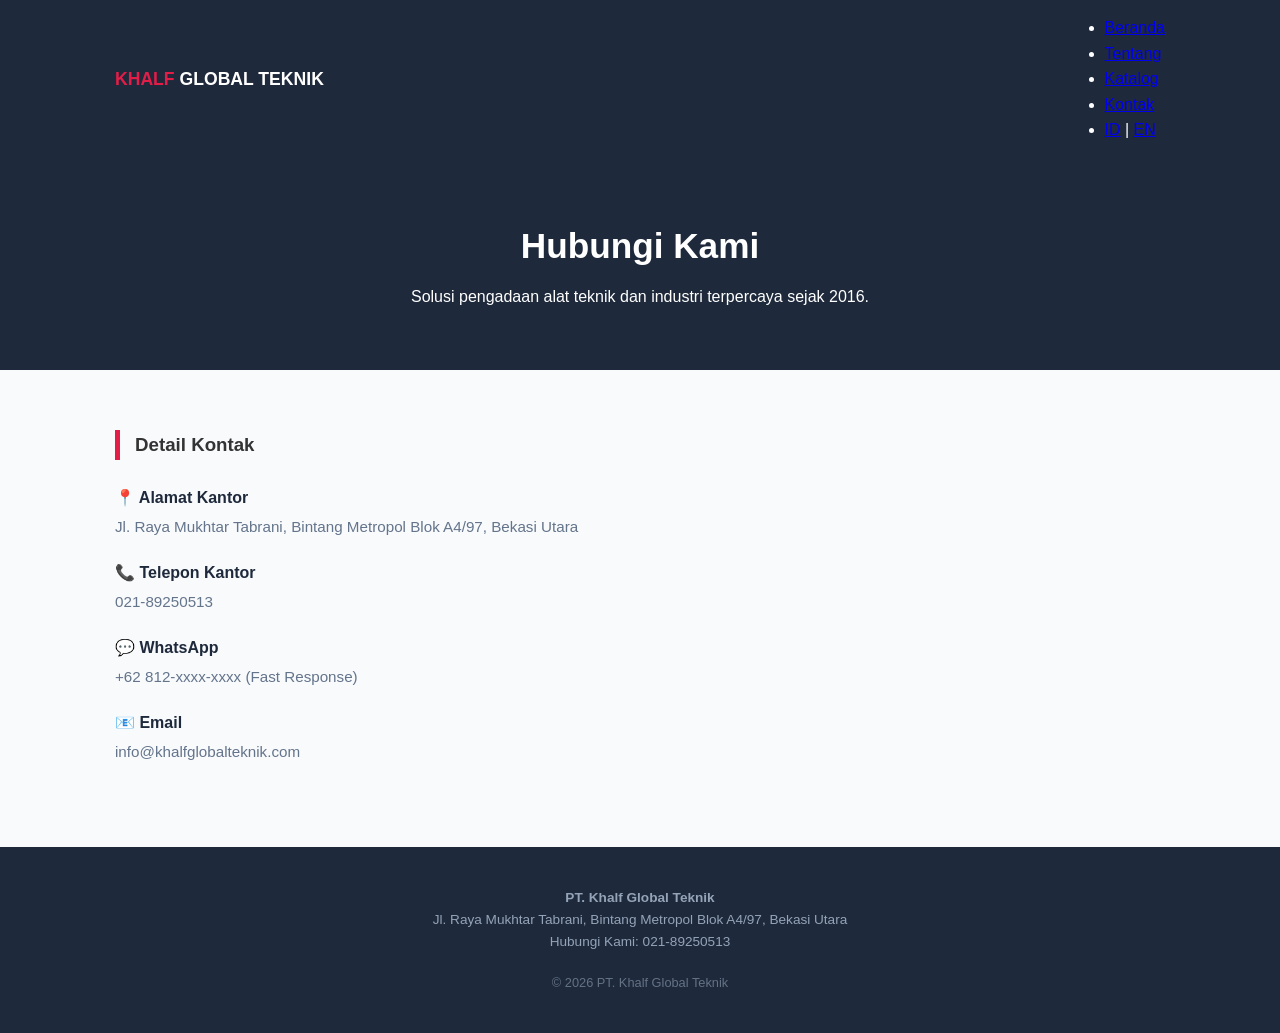
==== contact.html @ bc7b4e07 "first commit" ====
<!DOCTYPE html>
<html lang="id">
<head>
    <meta charset="UTF-8">
    <meta name="viewport" content="width=device-width, initial-scale=1.0">
    <title>Hubungi Kami | PT. Khalf Global Teknik</title>
    <link rel="stylesheet" href="assets/css/contact.css">
    <link rel="icon" type="image/png" href="https://www.image2url.com/r2/default/images/1778163706889-ca01a978-96b5-424a-9f95-a7625ea63152.png">
    <link href="https://unpkg.com/aos@2.3.1/dist/aos.css" rel="stylesheet">
    <link rel="preconnect" href="https://translate.googleapis.com">
</head>
<body>
    <nav>
        <div class="container nav-container">
            <div class="logo">
                <a href="index.html" style="text-decoration: none; color: inherit;">
                    <span class="red">KHALF</span> <span class="blue">GLOBAL TEKNIK</span>
                </a>
            </div>
            
            <div class="menu-toggle" id="mobile-menu">
                <span class="bar"></span>
                <span class="bar"></span>
                <span class="bar"></span>
            </div>

            <ul class="nav-listc">
                <li><a href="index.html">Beranda</a></li>
                <li><a href="index.html#tentang">Tentang</a></li>
                <li><a href="catalog.html">Katalog</a></li>
                <li><a href="contact.html" class="active">Kontak</a></li>
                <li class="lang-switcher">
                    <a href="javascript:void(0)" onclick="changeLanguage('id')">ID</a> | 
                    <a href="javascript:void(0)" onclick="changeLanguage('en')">EN</a>
                </li>
            </ul>

            <div id="google_translate_element" style="display:none;"></div>
        </div>
    </nav>

    <script type="text/javascript">
        function googleTranslateElementInit() {
            new google.translate.TranslateElement({
                pageLanguage: 'id',
                includedLanguages: 'en,id',
                autoDisplay: false
            }, 'google_translate_element');
        }

        function changeLanguage(lang) {
            var selectField = document.querySelector(".goog-te-combo");
            if (selectField) {
                selectField.value = lang;
                selectField.dispatchEvent(new Event('change'));
            }
        }
    </script>
    <script type="text/javascript" src="//translate.google.com/translate_a/element.js?cb=googleTranslateElementInit"></script>

    <header class="contact-header">
        <div class="container" data-aos="fade-down">
            <h2>Hubungi Kami</h2>
            <p>Solusi pengadaan alat teknik dan industri terpercaya sejak 2016.</p>
        </div>
    </header>

    <section class="section">
        <div class="container">
            <div class="contact-wrapper">
                <div class="contact-info" data-aos="fade-right">
                    <h3>Detail Kontak</h3>
                    <div class="info-item">
                        <strong>📍 Alamat Kantor</strong>
                        <p>Jl. Raya Mukhtar Tabrani, Bintang Metropol Blok A4/97, Bekasi Utara</p>
                    </div>
                    <div class="info-item">
                        <strong>📞 Telepon Kantor</strong>
                        <p>021-89250513</p>
                    </div>
                    <div class="info-item">
                        <strong>💬 WhatsApp</strong>
                        <p>+62 812-xxxx-xxxx (Fast Response)</p>
                    </div>
                    <div class="info-item">
                        <strong>📧 Email</strong>
                        <p>info@khalfglobalteknik.com</p>
                    </div>
                </div>

                <div class="contact-map" data-aos="fade-left">
                    <iframe 
                        src="https://www.google.com/maps/embed?pb=!1m18!1m12!1m3!1d3966.521260322283!2d106.824763!3d-6.194778!2m3!1f0!2f0!3f0!3m2!1i1024!2i768!4f13.1!3m3!1m2!1s0x0%3A0x0!2zNsKwMTEnNDEuMiJTIDEwNsKwNDknMjkuMiJF!5e0!3m2!1sid!2sid!4v1625000000000" 
                        width="100%" height="350" style="border:0; border-radius: 12px;" allowfullscreen="" loading="lazy">
                    </iframe>
                </div>
            </div>
        </div>
    </section>

    <footer id="kontak">
        <div class="container">
            <p><strong>PT. Khalf Global Teknik</strong></p>
            <p>Jl. Raya Mukhtar Tabrani, Bintang Metropol Blok A4/97, Bekasi Utara</p>
            <p>Hubungi Kami: 021-89250513</p>
            <p style="margin-top: 20px; font-size: 0.8rem; opacity: 0.6;">&copy; 2026 PT. Khalf Global Teknik</p>
        </div>
    </footer>
    
    <script src="https://unpkg.com/aos@2.3.1/dist/aos.js"></script>
    <script>AOS.init({ duration: 800, once: true });</script>
    <script src="assets/js/product.js"></script>
    <script src="assets/js/script.js"></script>
</body>
</html>
---- assets/css/contact.css ----
/* --- Base Styles --- */
* { 
    margin: 0; 
    padding: 0; 
    box-sizing: border-box; 
    font-family: 'Arial', sans-serif; 
}

body { 
    background: #f8fafc; 
    color: #333; 
    line-height: 1.6; 
    /* FIX GOOGLE TRANSLATE BAR */
    top: 0px !important; 
    position: static !important;
}

html {
    margin-top: 0px !important;
}

.container { max-width: 1100px; margin: 0 auto; padding: 0 25px; }

/* --- Navbar (DISAMAKAN DENGAN PAGE LAIN) --- */
nav { 
    background: #1e293b; 
    color: white; 
    padding: 15px 0; 
    position: sticky; 
    top: 0; 
    z-index: 1000; 
}
.nav-container { display: flex; justify-content: space-between; align-items: center; }
.logo { font-weight: bold; font-size: 1.1rem; }
.logo .red { color: #e11d48; }

.nav-list { 
    display: flex; 
    list-style: none; 
    gap: 25px; 
    align-items: center; 
}
.nav-list a { color: white; text-decoration: none; font-size: 0.9rem; transition: 0.3s; }
.nav-list a.active { color: #e11d48; font-weight: bold; }

/* --- Contact Section --- */
.contact-header { background: #1e293b; color: white; padding: 60px 0; text-align: center; }
.contact-header h2 { font-size: 2.2rem; margin-bottom: 10px; }
.section { padding: 60px 0; }
.contact-wrapper { display: grid; grid-template-columns: 1fr 1fr; gap: 40px; }
.contact-info h3 { border-left: 5px solid #e11d48; padding-left: 15px; margin-bottom: 25px; }
.info-item { margin-bottom: 20px; }
.info-item strong { display: block; margin-bottom: 5px; color: #1e293b; }
.info-item p { color: #64748b; font-size: 0.95rem; }

/* --- Burger Menu Mobile --- */
.menu-toggle { display: none; flex-direction: column; cursor: pointer; gap: 5px; z-index: 1001; }
.bar { width: 25px; height: 3px; background-color: white; transition: 0.4s; }

/* --- RESPONSIVE MOBILE (SAMAIN PERSIS DENGAN CATALOG) --- */
@media screen and (max-width: 768px) {
    .contact-wrapper { grid-template-columns: 1fr; }
    .menu-toggle { display: flex; }
    
    /* Animasi Icon X */
    .menu-toggle.active .bar:nth-child(1) { transform: translateY(8px) rotate(45deg); }
    .menu-toggle.active .bar:nth-child(2) { opacity: 0; }
    .menu-toggle.active .bar:nth-child(3) { transform: translateY(-8px) rotate(-45deg); }

    .nav-list {
        display: flex;
        flex-direction: column;
        position: absolute;
        top: 100%;
        left: 0;
        width: 100%;
        background-color: #1e293b;
        max-height: 0;
        overflow: hidden;
        transition: all 0.25s ease-in-out;
        opacity: 0;
        z-index: 9999; /* Pastikan di atas segalanya */
        text-align: left;
    }

    .nav-list.active {
        max-height: 500px;
        opacity: 1;
        padding: 20px 0; /* Padding disamakan dengan catalog */
        border-top: 4px solid #e11d48;
    }

    .nav-list li { 
        padding: 12px 25px; /* Sesuaikan dengan style catalog */
        width: 100%;
        border-bottom: 1px solid rgba(255,255,255,0.05);
    }

    .nav-list li a {
        width: 100%;
    }

    .nav-list a:hover { 
    color: #e11d48; 
}
}

/* --- THE ULTIMATE GOOGLE TRANSLATE CLEANUP --- */

/* Mencegah menu diterjemahkan jadi aneh */
.nav-list, .lang-switcher, .notranslate {
    unicode-bidi: isolate;
}

/* Hilangkan Bar & Highlight */
.goog-te-banner-frame.skiptranslate, .goog-te-banner-frame, #goog-gt-tt, 
.goog-te-balloon-frame, iframe.goog-te-menu-frame, .skiptranslate iframe,
[class*="VIpgJd-ZVi9od-ORHb-O36Of-ak9v"] {
    display: none !important;
    visibility: hidden !important;
}

font {
    background-color: transparent !important;
    box-shadow: none !important;
    position: relative !important;
    display: inline !important;
}

[class*="goog-text-highlight"], [class*="VIpgJd-y6oGMc-ti6h9c"],
.goog-text-highlight, .skiptranslate font {
    background-color: transparent !important;
    box-shadow: none !important;
    border: none !important;
    padding: 0 !important;
    outline: none !important;
}

.goog-tooltip, .goog-tooltip:hover, #google_translate_element { display: none !important; }

footer { 
    background: #1e293b; 
    color: #94a3b8; 
    padding: 40px 0; 
    text-align: center; 
    font-size: 0.85rem; 
}
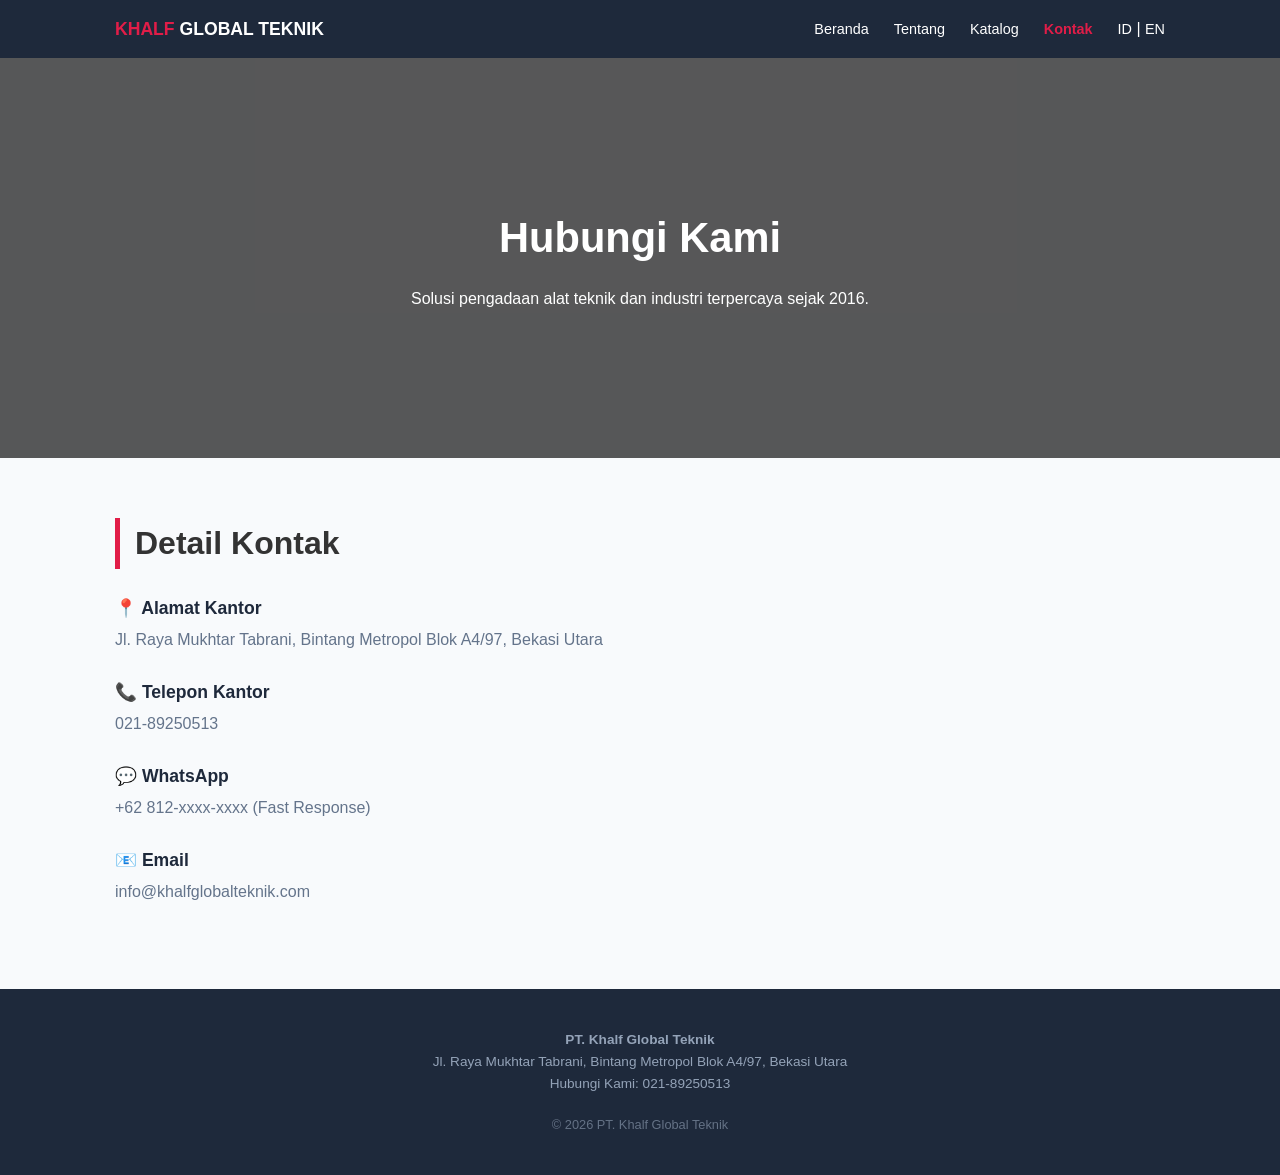
==== commit 323f86fb: "Update contact.html" ====
--- a/contact.html
+++ b/contact.html
@@ -24,7 +24,7 @@
                 <span class="bar"></span>
             </div>
 
-            <ul class="nav-listc">
+            <ul class="nav-list">
                 <li><a href="index.html">Beranda</a></li>
                 <li><a href="index.html#tentang">Tentang</a></li>
                 <li><a href="catalog.html">Katalog</a></li>
@@ -112,4 +112,4 @@
     <script src="assets/js/product.js"></script>
     <script src="assets/js/script.js"></script>
 </body>
-</html>+</html>
--- a/assets/css/contact.css
+++ b/assets/css/contact.css
@@ -10,7 +10,6 @@
     background: #f8fafc; 
     color: #333; 
     line-height: 1.6; 
-    /* FIX GOOGLE TRANSLATE BAR */
     top: 0px !important; 
     position: static !important;
 }
@@ -19,9 +18,13 @@
     margin-top: 0px !important;
 }
 
-.container { max-width: 1100px; margin: 0 auto; padding: 0 25px; }
-
-/* --- Navbar (DISAMAKAN DENGAN PAGE LAIN) --- */
+.container { 
+    max-width: 1100px; 
+    margin: 0 auto; 
+    padding: 0 25px; 
+}
+
+/* --- Navbar --- */
 nav { 
     background: #1e293b; 
     color: white; 
@@ -30,9 +33,21 @@
     top: 0; 
     z-index: 1000; 
 }
-.nav-container { display: flex; justify-content: space-between; align-items: center; }
-.logo { font-weight: bold; font-size: 1.1rem; }
-.logo .red { color: #e11d48; }
+
+.nav-container { 
+    display: flex; 
+    justify-content: space-between; 
+    align-items: center; 
+}
+
+.logo { 
+    font-weight: bold; 
+    font-size: 1.1rem; 
+}
+
+.logo .red { 
+    color: #e11d48; 
+}
 
 .nav-list { 
     display: flex; 
@@ -40,32 +55,128 @@
     gap: 25px; 
     align-items: center; 
 }
-.nav-list a { color: white; text-decoration: none; font-size: 0.9rem; transition: 0.3s; }
-.nav-list a.active { color: #e11d48; font-weight: bold; }
+
+.nav-list a { 
+    color: white; 
+    text-decoration: none; 
+    font-size: 0.9rem; 
+    transition: 0.3s; 
+}
+
+.nav-list a:hover,
+.nav-list a.active { 
+    color: #e11d48; 
+    font-weight: bold; 
+}
+
+/* --- Burger Menu --- */
+.menu-toggle { 
+    display: none; 
+    flex-direction: column; 
+    cursor: pointer; 
+    gap: 5px; 
+    z-index: 1001; 
+}
+
+.bar { 
+    width: 25px; 
+    height: 3px; 
+    background-color: white; 
+    transition: 0.4s; 
+}
+
+/* --- HERO CONTACT --- */
+.contact-header {
+    background: url('https://images.unsplash.com/photo-1504917595217-d4dc5ebe6122?q=80&w=1200') center/cover;
+    height: 400px;
+    color: white;
+}
+
+.contact-header .container {
+    height: 100%;
+    display: flex;
+    flex-direction: column;
+    justify-content: center;
+    align-items: center;
+    text-align: center;
+
+    background: rgba(0,0,0,0.65);
+    max-width: 100%;
+}
+
+.contact-header h2 { 
+    font-size: 2.6rem; 
+    margin-bottom: 15px; 
+}
+
+.contact-header p {
+    font-size: 1rem;
+    max-width: 700px;
+}
 
 /* --- Contact Section --- */
-.contact-header { background: #1e293b; color: white; padding: 60px 0; text-align: center; }
-.contact-header h2 { font-size: 2.2rem; margin-bottom: 10px; }
-.section { padding: 60px 0; }
-.contact-wrapper { display: grid; grid-template-columns: 1fr 1fr; gap: 40px; }
-.contact-info h3 { border-left: 5px solid #e11d48; padding-left: 15px; margin-bottom: 25px; }
-.info-item { margin-bottom: 20px; }
-.info-item strong { display: block; margin-bottom: 5px; color: #1e293b; }
-.info-item p { color: #64748b; font-size: 0.95rem; }
-
-/* --- Burger Menu Mobile --- */
-.menu-toggle { display: none; flex-direction: column; cursor: pointer; gap: 5px; z-index: 1001; }
-.bar { width: 25px; height: 3px; background-color: white; transition: 0.4s; }
-
-/* --- RESPONSIVE MOBILE (SAMAIN PERSIS DENGAN CATALOG) --- */
+.section { 
+    padding: 60px 0; 
+}
+
+.contact-wrapper { 
+    display: grid; 
+    grid-template-columns: 1fr 1fr; 
+    gap: 40px; 
+}
+
+.contact-info h3 { 
+    border-left: 5px solid #e11d48; 
+    padding-left: 15px; 
+    margin-bottom: 25px; 
+    font-size: 2rem;
+}
+
+.info-item { 
+    margin-bottom: 25px; 
+}
+
+.info-item strong { 
+    display: block; 
+    margin-bottom: 5px; 
+    color: #1e293b; 
+    font-size: 1.1rem;
+}
+
+.info-item p { 
+    color: #64748b; 
+    font-size: 1rem; 
+}
+
+.contact-map iframe {
+    width: 100%;
+    height: 350px;
+    border: 0;
+    border-radius: 12px;
+}
+
+/* --- MOBILE --- */
 @media screen and (max-width: 768px) {
-    .contact-wrapper { grid-template-columns: 1fr; }
-    .menu-toggle { display: flex; }
-    
-    /* Animasi Icon X */
-    .menu-toggle.active .bar:nth-child(1) { transform: translateY(8px) rotate(45deg); }
-    .menu-toggle.active .bar:nth-child(2) { opacity: 0; }
-    .menu-toggle.active .bar:nth-child(3) { transform: translateY(-8px) rotate(-45deg); }
+
+    .contact-wrapper { 
+        grid-template-columns: 1fr; 
+    }
+
+    .menu-toggle { 
+        display: flex; 
+    }
+
+    .menu-toggle.active .bar:nth-child(1) { 
+        transform: translateY(8px) rotate(45deg); 
+    }
+
+    .menu-toggle.active .bar:nth-child(2) { 
+        opacity: 0; 
+    }
+
+    .menu-toggle.active .bar:nth-child(3) { 
+        transform: translateY(-8px) rotate(-45deg); 
+    }
 
     .nav-list {
         display: flex;
@@ -79,42 +190,45 @@
         overflow: hidden;
         transition: all 0.25s ease-in-out;
         opacity: 0;
-        z-index: 9999; /* Pastikan di atas segalanya */
+        z-index: 9999;
         text-align: left;
     }
 
     .nav-list.active {
         max-height: 500px;
         opacity: 1;
-        padding: 20px 0; /* Padding disamakan dengan catalog */
+        padding: 20px 0;
         border-top: 4px solid #e11d48;
     }
 
     .nav-list li { 
-        padding: 12px 25px; /* Sesuaikan dengan style catalog */
+        padding: 12px 25px;
         width: 100%;
         border-bottom: 1px solid rgba(255,255,255,0.05);
     }
 
-    .nav-list li a {
-        width: 100%;
-    }
-
-    .nav-list a:hover { 
-    color: #e11d48; 
-}
-}
-
-/* --- THE ULTIMATE GOOGLE TRANSLATE CLEANUP --- */
-
-/* Mencegah menu diterjemahkan jadi aneh */
-.nav-list, .lang-switcher, .notranslate {
-    unicode-bidi: isolate;
-}
-
-/* Hilangkan Bar & Highlight */
-.goog-te-banner-frame.skiptranslate, .goog-te-banner-frame, #goog-gt-tt, 
-.goog-te-balloon-frame, iframe.goog-te-menu-frame, .skiptranslate iframe,
+    .contact-header {
+        height: 320px;
+    }
+
+    .contact-header h2 {
+        font-size: 2rem;
+    }
+
+    .contact-header p {
+        font-size: 0.95rem;
+        padding: 0 20px;
+    }
+}
+
+/* --- GOOGLE TRANSLATE CLEANUP --- */
+
+.goog-te-banner-frame.skiptranslate,
+.goog-te-banner-frame,
+#goog-gt-tt,
+.goog-te-balloon-frame,
+iframe.goog-te-menu-frame,
+.skiptranslate iframe,
 [class*="VIpgJd-ZVi9od-ORHb-O36Of-ak9v"] {
     display: none !important;
     visibility: hidden !important;
@@ -127,8 +241,10 @@
     display: inline !important;
 }
 
-[class*="goog-text-highlight"], [class*="VIpgJd-y6oGMc-ti6h9c"],
-.goog-text-highlight, .skiptranslate font {
+[class*="goog-text-highlight"], 
+[class*="VIpgJd-y6oGMc-ti6h9c"],
+.goog-text-highlight,
+.skiptranslate font {
     background-color: transparent !important;
     box-shadow: none !important;
     border: none !important;
@@ -136,12 +252,17 @@
     outline: none !important;
 }
 
-.goog-tooltip, .goog-tooltip:hover, #google_translate_element { display: none !important; }
-
+.goog-tooltip,
+.goog-tooltip:hover,
+#google_translate_element {
+    display: none !important;
+}
+
+/* --- Footer --- */
 footer { 
     background: #1e293b; 
     color: #94a3b8; 
     padding: 40px 0; 
     text-align: center; 
     font-size: 0.85rem; 
-}+}
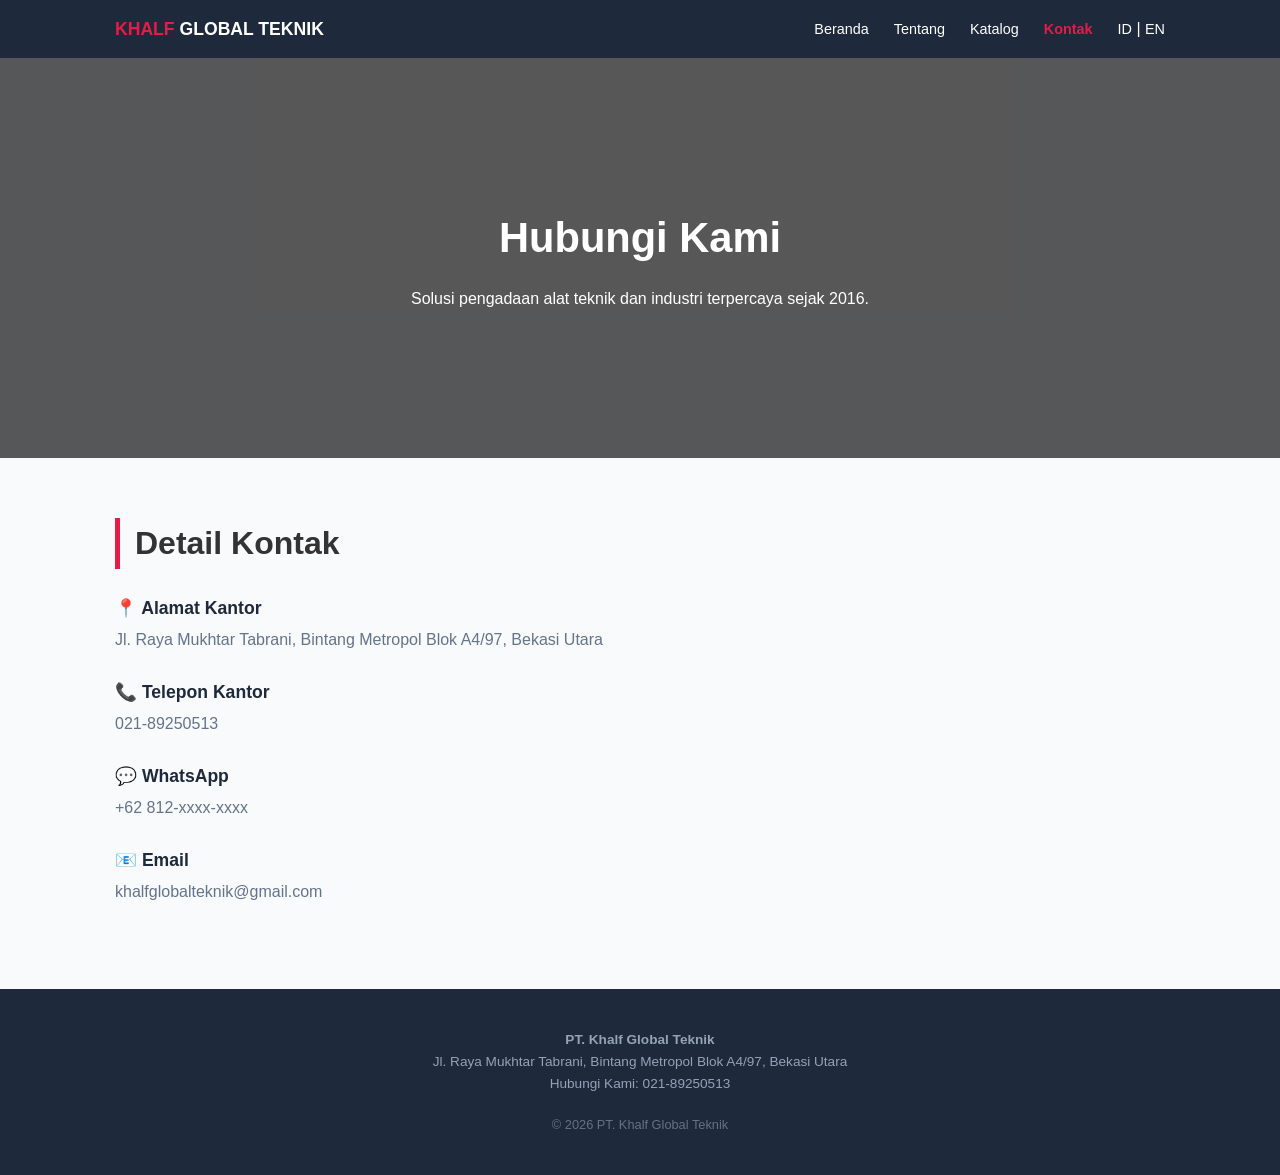
==== commit ca5c3d96: "Update contact.html" ====
--- a/contact.html
+++ b/contact.html
@@ -80,11 +80,11 @@
                     </div>
                     <div class="info-item">
                         <strong>💬 WhatsApp</strong>
-                        <p>+62 812-xxxx-xxxx (Fast Response)</p>
+                        <p>+62 812-xxxx-xxxx</p>
                     </div>
                     <div class="info-item">
                         <strong>📧 Email</strong>
-                        <p>info@khalfglobalteknik.com</p>
+                        <p>khalfglobalteknik@gmail.com</p>
                     </div>
                 </div>
 
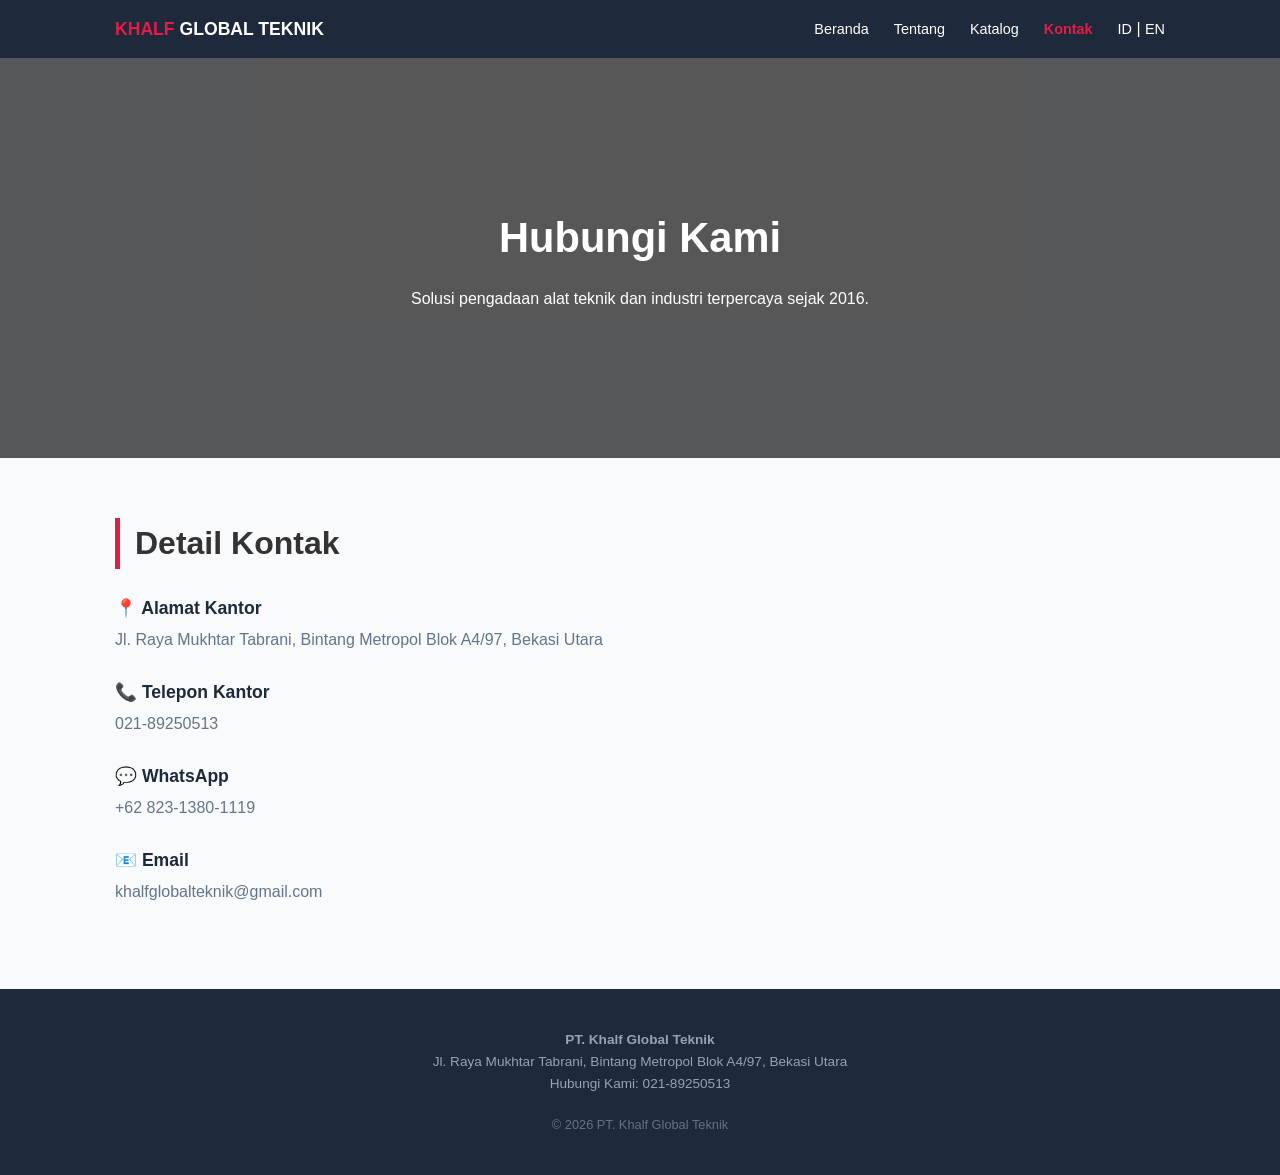
==== commit 651f64e1: "Update contact.html" ====
--- a/contact.html
+++ b/contact.html
@@ -80,7 +80,7 @@
                     </div>
                     <div class="info-item">
                         <strong>💬 WhatsApp</strong>
-                        <p>+62 812-xxxx-xxxx</p>
+                        <p>+62 823-1380-1119</p>
                     </div>
                     <div class="info-item">
                         <strong>📧 Email</strong>
